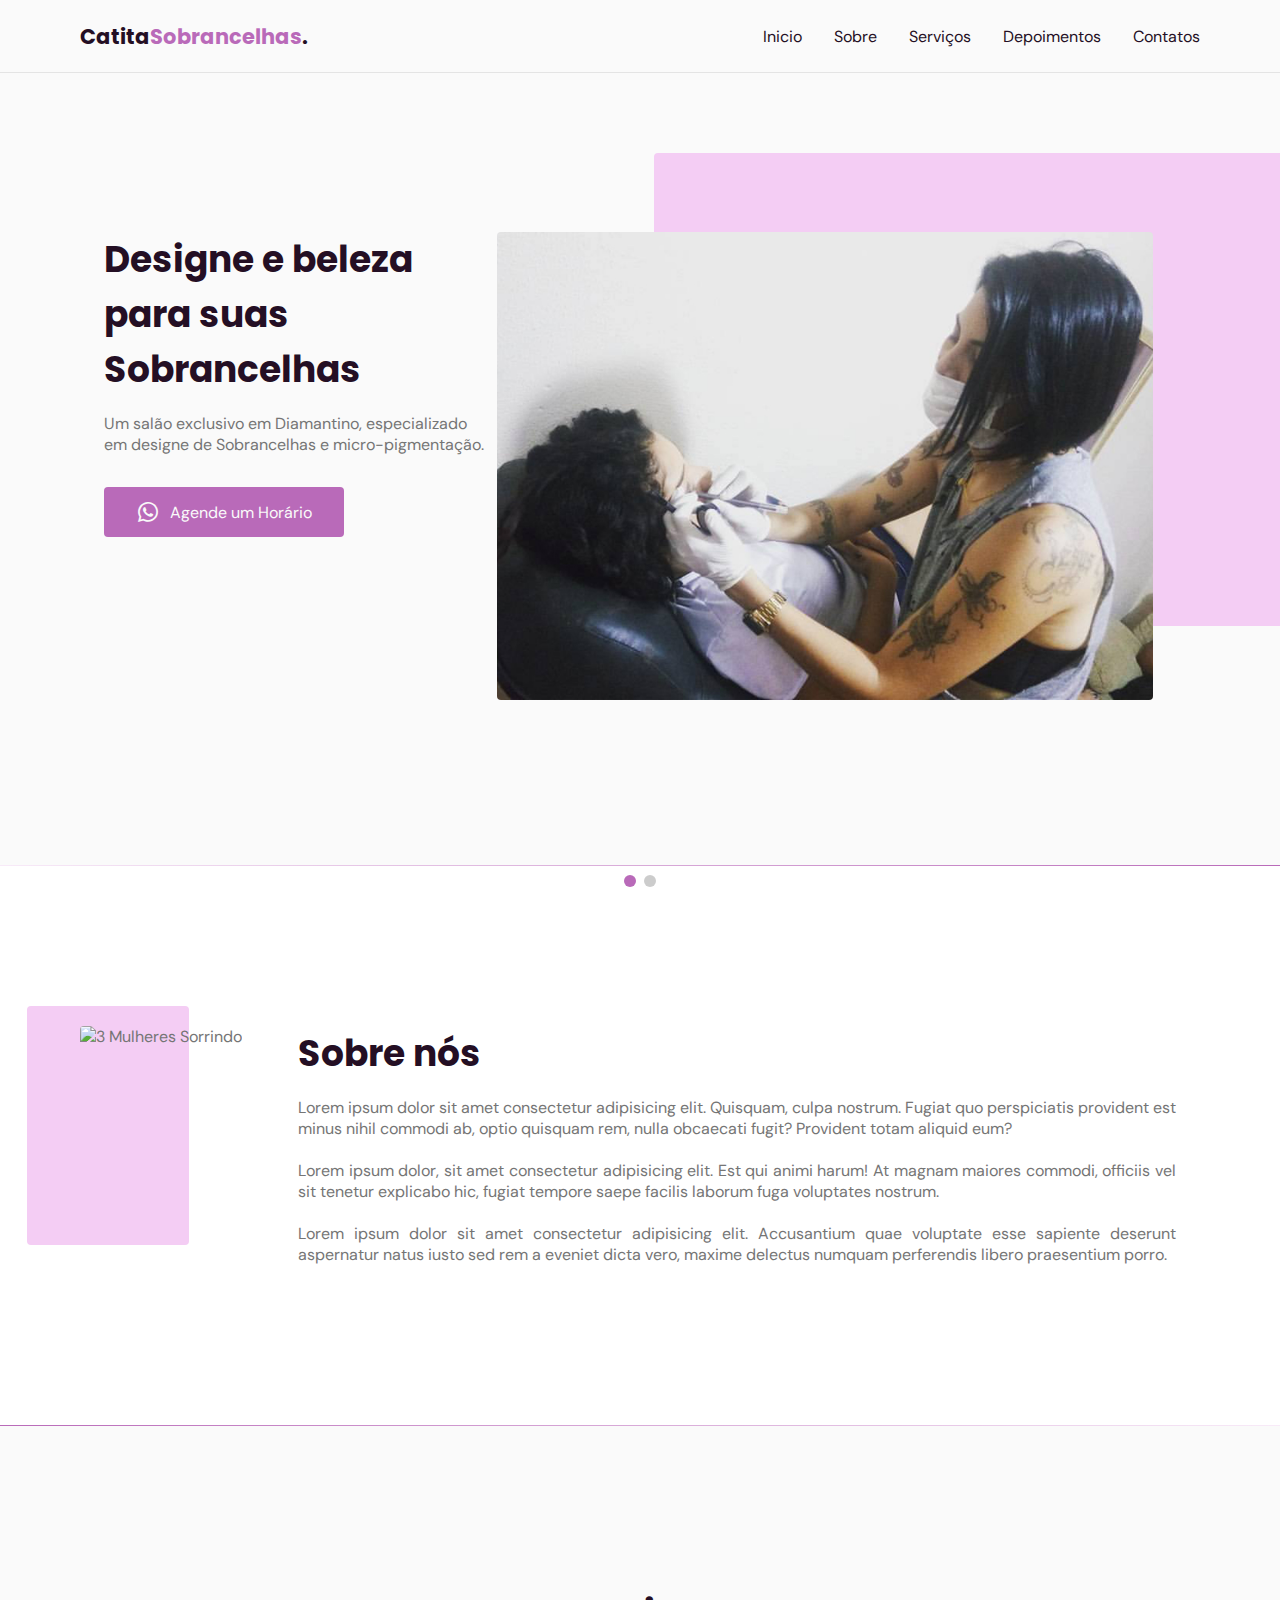
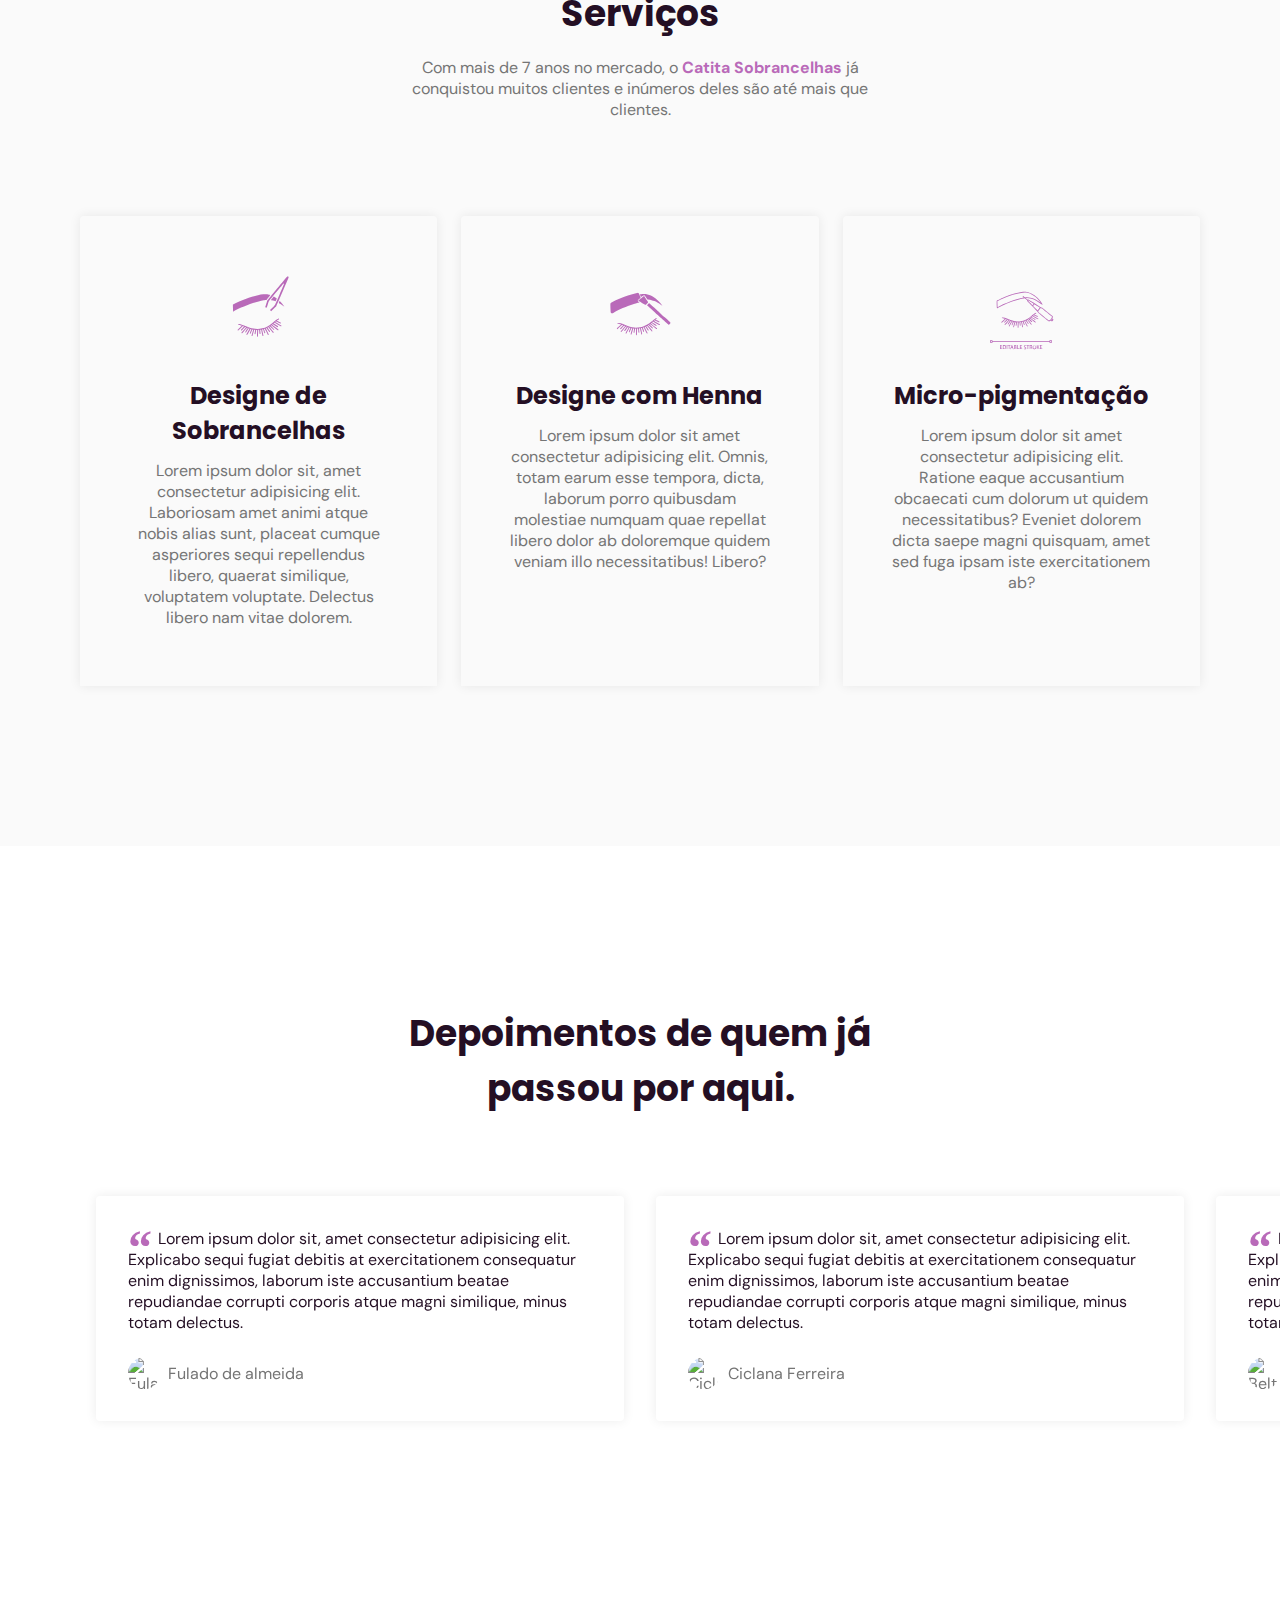
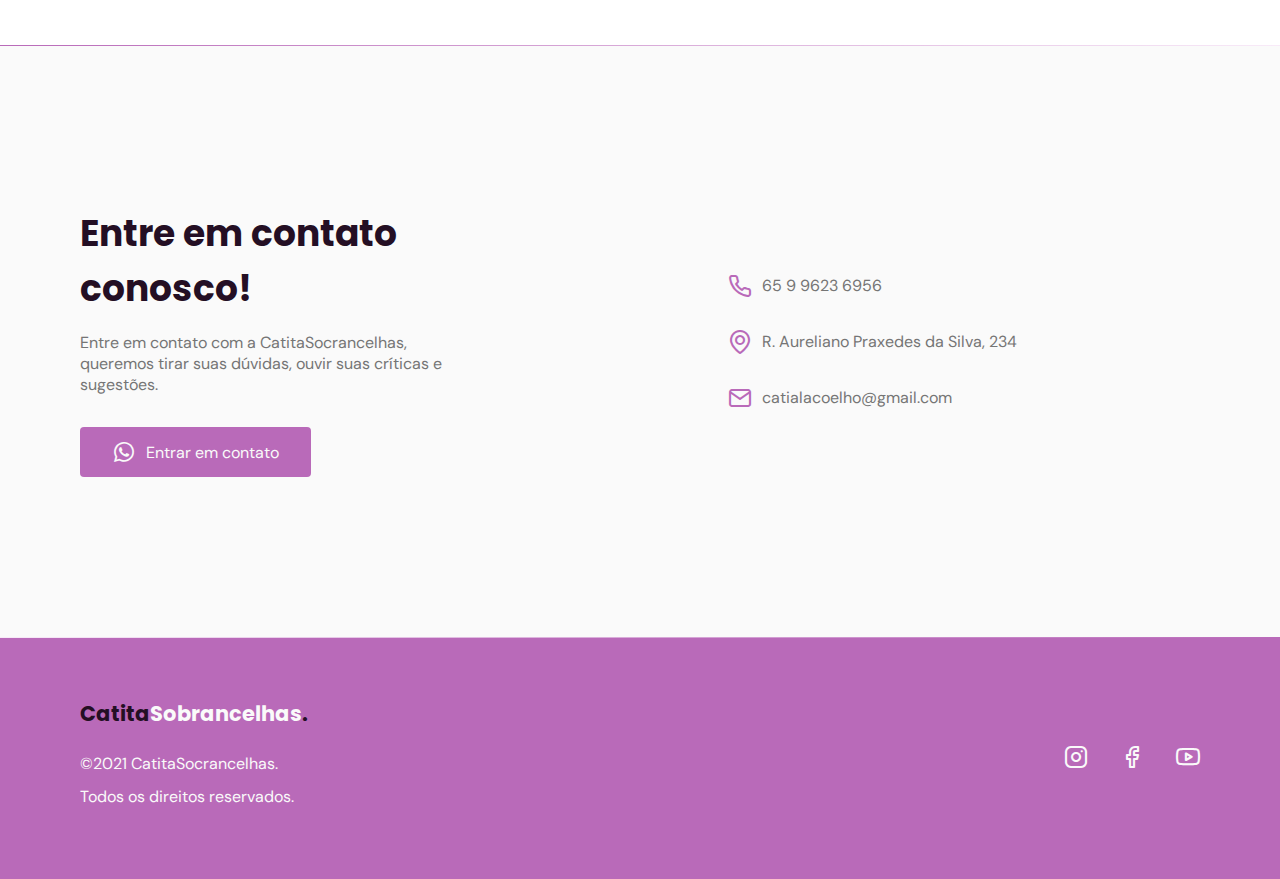
==== index.html @ b18aecb5 "Catita Sobrancelhas :tada:" ====
<!DOCTYPE html>
<html lang="pt_BR">
  <head>
    <!-- PAGE INFO -->
    <meta charset="UTF-8" />
    <meta http-equiv="X-UA-Compatible" content="IE=edge" />
    <meta name="viewport" content="width=device-width, initial-scale=1.0" />
    <title>Catita Sobrancelhas</title>

    <!-- ÍCONES -->
    <link rel="stylesheet" href="./assets/fonts/style.css" />

    <!-- Swiper -->
    <link
      rel="stylesheet"
      href="https://unpkg.com/swiper/swiper-bundle.min.css"
    />

    <!-- STYLES -->
    <link rel="stylesheet" href="style.css" />

    <!-- Fonts -->
    <link rel="preconnect" href="https://fonts.googleapis.com" />
    <link rel="preconnect" href="https://fonts.gstatic.com" crossorigin />
    <link
      href="https://fonts.googleapis.com/css2?family=DM+Sans:wght@400;500;700&family=Poppins:wght@400;500;700&display=swap"
      rel="stylesheet"
    />
  </head>
  <body>
    <header id="header">
      <nav class="container">
        <a href="#" class="logo">Catita<span>Sobrancelhas</span>.</a>
        <div class="menu">
          <!-- Menu -->
          <!-- ul>li*5>a para criar as tags abaixo -->
          <ul class="grid">
            <li><a class="title" href="#home">Inicio</a></li>
            <li><a class="title" href="#about">Sobre</a></li>
            <li><a class="title" href="#services">Serviços</a></li>
            <li><a class="title" href="#testimonials">Depoimentos</a></li>
            <li><a class="title" href="#contact">Contatos</a></li>
          </ul>
        </div>
        <!-- /Menu -->
        <div class="toggle icon-menu"></div>
        <div class="toggle icon-close"></div>
      </nav>
    </header>

    <main>
      <!-- HOME -->
      <section class="section" id="home">
        <div class="container grid">
          <div class="image">
            <img src="./assets/img/catitasobrancelhas01.jpg" alt="" />
          </div>
          <div class="text">
            <h2 class="title">Designe e beleza para suas Sobrancelhas</h2>
            <p>
              Um salão exclusivo em Diamantino, especializado em designe de
              Sobrancelhas e micro-pigmentação.
            </p>
            <a
              class="button"
              href="https://api.whatsapp.com/send?phone=+5565996236956&text=Oi! Gostaria de agendar um horario?"
              target="_blank"
              ><i class="icon-whatsapp"></i>Agende um Horário</a
            >
          </div>
        </div>
      </section>

      <div class="divider-1"></div>

      <!-- ABOUT -->
      <!-- section.section#about>.container.grid -->
      <section class="section" id="about">
        <div class="container grid">
          <div class="image">
            <img
              src="https://images.unsplash.com/photo-1559599101-f09722fb4948?ixid=MnwxMjA3fDB8MHxzZWFyY2h8Mnx8aGFpcmRyZXNzZXJ8ZW58MHx8MHx8&ixlib=rb-1.2.1&auto=format&fit=crop&w=500&q=60"
              alt="3 Mulheres Sorrindo"
            />
          </div>
          <div class="text">
            <h2 class="title">Sobre nós</h2>
            <p>
              Lorem ipsum dolor sit amet consectetur adipisicing elit. Quisquam,
              culpa nostrum. Fugiat quo perspiciatis provident est minus nihil
              commodi ab, optio quisquam rem, nulla obcaecati fugit? Provident
              totam aliquid eum?
            </p>
            <br />
            <p>
              Lorem ipsum dolor, sit amet consectetur adipisicing elit. Est qui
              animi harum! At magnam maiores commodi, officiis vel sit tenetur
              explicabo hic, fugiat tempore saepe facilis laborum fuga
              voluptates nostrum.
            </p>
            <br />
            <p>
              Lorem ipsum dolor sit amet consectetur adipisicing elit.
              Accusantium quae voluptate esse sapiente deserunt aspernatur natus
              iusto sed rem a eveniet dicta vero, maxime delectus numquam
              perferendis libero praesentium porro.
            </p>
          </div>
        </div>
      </section>

      <div class="divider-2"></div>

      <!-- SERVICES -->
      <!-- section.section#services>.container.grid -->
      <section class="section" id="services">
        <div class="container grid">
          <header>
            <h2 class="title">Serviços</h2>
            <p>
              Com mais de 7 anos no mercado, o
              <strong>Catita Sobrancelhas</strong> já conquistou muitos clientes
              e inúmeros deles são até mais que clientes.
            </p>
          </header>
          <div class="cards grid">
            <div class="card">
              <i class="icon-clamp"></i>
              <h3 class="title">Designe de Sobrancelhas</h3>
              <p>
                Lorem ipsum dolor sit, amet consectetur adipisicing elit.
                Laboriosam amet animi atque nobis alias sunt, placeat cumque
                asperiores sequi repellendus libero, quaerat similique,
                voluptatem voluptate. Delectus libero nam vitae dolorem.
              </p>
            </div>
            <div class="card">
              <i class="icon-painting"></i>
              <h3 class="title">Designe com Henna</h3>
              <p>
                Lorem ipsum dolor sit amet consectetur adipisicing elit. Omnis,
                totam earum esse tempora, dicta, laborum porro quibusdam
                molestiae numquam quae repellat libero dolor ab doloremque
                quidem veniam illo necessitatibus! Libero?
              </p>
            </div>
            <div class="card">
              <i class="icon-micro"></i>
              <h3 class="title">Micro-pigmentação</h3>
              <p>
                Lorem ipsum dolor sit amet consectetur adipisicing elit. Ratione
                eaque accusantium obcaecati cum dolorum ut quidem
                necessitatibus? Eveniet dolorem dicta saepe magni quisquam, amet
                sed fuga ipsam iste exercitationem ab?
              </p>
            </div>
          </div>
        </div>
      </section>

      <!-- TESTIMONIALS -->
      <section class="section" id="testimonials">
        <div class="container">
          <header>
            <h2 class="title">Depoimentos de quem já passou por aqui.</h2>
          </header>
          <!-- Swiper Slider main Container -->
          <div class="testimonials swiper-container">
            <!-- Swiper Additional required wrapper -->
            <div class="swiper-wrapper">
              <!-- Swiper Sliders -->
              <div class="testimonial swiper-slide">
                <blockquote>
                  <p>
                    <span>&ldquo;</span>
                    Lorem ipsum dolor sit, amet consectetur adipisicing elit.
                    Explicabo sequi fugiat debitis at exercitationem consequatur
                    enim dignissimos, laborum iste accusantium beatae
                    repudiandae corrupti corporis atque magni similique, minus
                    totam delectus.
                  </p>
                  <cite>
                    <img
                      src="https://randomuser.me/api/portraits/women/79.jpg"
                      alt="Fulana de almeida"
                    />
                    Fulado de almeida
                  </cite>
                </blockquote>
              </div>

              <div class="testimonial swiper-slide">
                <blockquote>
                  <p>
                    <span>&ldquo;</span>
                    Lorem ipsum dolor sit, amet consectetur adipisicing elit.
                    Explicabo sequi fugiat debitis at exercitationem consequatur
                    enim dignissimos, laborum iste accusantium beatae
                    repudiandae corrupti corporis atque magni similique, minus
                    totam delectus.
                  </p>
                  <cite>
                    <img
                      src="https://randomuser.me/api/portraits/women/93.jpg"
                      alt="Ciclano Ferreira"
                    />
                    Ciclana Ferreira
                  </cite>
                </blockquote>
              </div>

              <div class="testimonial swiper-slide">
                <blockquote>
                  <p>
                    <span>&ldquo;</span>
                    Lorem ipsum dolor sit, amet consectetur adipisicing elit.
                    Explicabo sequi fugiat debitis at exercitationem consequatur
                    enim dignissimos, laborum iste accusantium beatae
                    repudiandae corrupti corporis atque magni similique, minus
                    totam delectus.
                  </p>
                  <cite>
                    <img
                      src="https://randomuser.me/api/portraits/women/34.jpg"
                      alt="Beltrano Araújo"
                    />
                    Beltrana Araújo
                  </cite>
                </blockquote>
              </div>
            </div>
            <!-- Swiper pagination -->
            <div class="swiper-pagination"></div>
          </div>
        </div>
      </section>

      <div class="divider-2"></div>

      <!-- CONTACT -->
      <section class="section" id="contact">
        <div class="container grid">
          <div class="text">
            <h2 class="title">Entre em contato conosco!</h2>
            <p>
              Entre em contato com a CatitaSocrancelhas, queremos tirar suas
              dúvidas, ouvir suas críticas e sugestões.
            </p>
            <a
              href="https://api.whatsapp.com/send?phone=+5565996236956&text=Oi! Gostaria de agendar um horario?"
              class="button"
              target="_blank"
              ><i class="icon-whatsapp"></i>Entrar em contato</a
            >
          </div>

          <div class="links">
            <ul class="grid">
              <li><i class="icon-phone"></i> 65 9 9623 6956</li>
              <li>
                <i class="icon-map-pin"></i> R. Aureliano Praxedes da Silva, 234
              </li>
              <li><i class="icon-mail"></i> catialacoelho@gmail.com</li>
            </ul>
          </div>
        </div>
      </section>

      <div class="divider-1"></div>
    </main>

    <footer class="section">
      <div class="container grid">
        <div class="brand">
          <a href="#home" class="logo logo-alt"
            >Catita<span>Sobrancelhas</span>.</a
          >
          <p>©2021 CatitaSocrancelhas.</p>
          <p>Todos os direitos reservados.</p>
        </div>
        <div class="social grid">
          <a href="hhtps://instagram.com" target="_blank">
            <i class="icon-instagram"></i>
          </a>
          <a href="http://facebook.com" target="_blank">
            <i class="icon-facebook"></i>
          </a>
          <a href="http://youtube.com" target="_blank">
            <i class="icon-youtube"></i>
          </a>
        </div>
      </div>
    </footer>

    <a href="#home" class="back-to-top"><i class="icon-arrow-up"></i></a>

    <!-- Swiper -->
    <script src="https://unpkg.com/swiper/swiper-bundle.min.js"></script>

    <!-- ScrollReveal -->
    <script src="https://unpkg.com/scrollreveal"></script>

    <script src="main.js"></script>
  </body>
</html>
---- assets/fonts/style.css ----
@font-face {
  font-family: 'icomoon';
  src:  url('fonts/icomoon.eot?kuvnh8');
  src:  url('fonts/icomoon.eot?kuvnh8#iefix') format('embedded-opentype'),
    url('fonts/icomoon.ttf?kuvnh8') format('truetype'),
    url('fonts/icomoon.woff?kuvnh8') format('woff'),
    url('fonts/icomoon.svg?kuvnh8#icomoon') format('svg');
  font-weight: normal;
  font-style: normal;
  font-display: block;
}

[class^="icon-"], [class*=" icon-"] {
  /* use !important to prevent issues with browser extensions that change fonts */
  font-family: 'icomoon' !important;
  speak: never;
  font-style: normal;
  font-weight: normal;
  font-variant: normal;
  text-transform: none;
  line-height: 1;

  /* Better Font Rendering =========== */
  -webkit-font-smoothing: antialiased;
  -moz-osx-font-smoothing: grayscale;
}

.icon-clamp:before {
  content: "\e90d";
}
.icon-painting:before {
  content: "\e90e";
}
.icon-micro:before {
  content: "\e90f";
}
.icon-arrow_up:before {
  content: "\e90c";
}
.icon-close:before {
  content: "\e900";
}
.icon-cosmetic:before {
  content: "\e901";
}
.icon-facebook:before {
  content: "\e902";
}
.icon-instagram:before {
  content: "\e903";
}
.icon-mail:before {
  content: "\e904";
}
.icon-map-pin:before {
  content: "\e905";
}
.icon-menu:before {
  content: "\e906";
}
.icon-trim:before {
  content: "\e907";
}
.icon-whatsapp:before {
  content: "\e908";
}
.icon-woman-hair:before {
  content: "\e909";
}
.icon-youtube:before {
  content: "\e90a";
}
.icon-phone:before {
  content: "\e90b";
}
---- style.css ----
/* ########### Reset ########### */
* {
  margin: 0;
  padding: 0;
  box-sizing: border-box;
}

ul {
  list-style: none;
}

a {
  text-decoration: none;
}

img {
  width: 100%;
  height: auto;
}
/* ########### VARIABLES ########### */
:root {
  --header-height: 4.5rem;
  --hue: 300;
  /* HSL color mode */
  --base-color: hsl(var(--hue) 36% 57%);
  --base-color-second: hsl(var(--hue) 65% 88%);
  --base-color-alt: hsl(var(--hue) 57% 53%);
  --title-color: hsl(var(--hue) 41% 10%);
  --text-color: hsl(0 0% 46%);
  --text-color-light: hsl(0 0% 98%);
  --body-color: hsl(0 0% 98%);

  /* Fonts */
  --title-font-size: 1.875rem;
  --subtitle-font-size: 1rem;

  --title-font: 'Poppins', sans-serif;
  --body-font: 'DM Sans', sans-serif;
}

/* ########### BASE ########### */
html {
  scroll-behavior: smooth;
}
body {
  font: 400 1rem var(--body-font);
  color: var(--text-color);
  background: var(--body-color);
  -webkit-font-smoothing: antialiased;
}

.title {
  font: 700 var(--title-font-size) var(--title-font);
  color: var(--title-color);
  -webkit-font-smoothing: auto;
}

.button {
  background-color: var(--base-color);
  color: var(--text-color-light);
  height: 3.5rem;
  display: inline-flex;
  align-items: center;
  padding: 0 2rem;
  border-radius: 0.25rem;
  font: 5-- 1rem var(--body-font);
  transition: background 0.3s;
}

.button:hover {
  background: var(--base-color-alt);
}

.divider-1 {
  height: 1px;
  background: linear-gradient(
    270deg,
    hsla(var(--hue), 36%, 57%, 1),
    hsla(var(--hue), 65%, 88%, 0.34)
  );
}

.divider-2 {
  height: 1px;
  background: linear-gradient(
    270deg,
    hsla(var(--hue), 65%, 88%, 0.34),
    hsla(var(--hue), 36%, 57%, 1)
  );
}

/* ########### LAYOUT ########### */
.container {
  margin-left: 1.5rem;
  margin-right: 1.5rem;
}
.grid {
  display: grid;
  gap: 2rem;
}
.section {
  padding: calc(5rem + var(--header-height)) 0;
}

.section .title {
  margin-bottom: 1rem;
}

.section .subtitle {
  font-size: var(--title-font-size);
}

.section header {
  margin-bottom: 4rem;
}

.section header strong {
  color: var(--base-color);
}

#header {
  border-bottom: 1px solid #e4e4e4;
  margin-bottom: 2rem;
  display: flex;

  position: fixed;
  top: 0;
  left: 0;
  z-index: 100;
  background-color: var(--body-color);
  width: 100%;
}

#header.scroll {
  background: var(--base-color);
  box-shadow: 0 0 12px rgba(0, 0, 0, 0.15);
  transition: 0.5s;
}

#header.scroll .logo span,
#header.scroll .icon-menu {
  color: white;
  transition: 0.5s;
}

main {
  margin-top: calc(var(--header-height) + 2rem);
}

/* ########### LOGO ########### */
.logo {
  font: 700 1.31rem var(--title-font);
  color: var(--title-color);
}

.logo span {
  color: var(--base-color);
}

.logo-alt span {
  color: var(--body-color);
}

/* ########### NAVIGATION ########### */
nav {
  height: var(--header-height);
  display: flex;
  align-items: center;
  justify-content: space-between;
  width: 100%;
}

nav ul li {
  text-align: center;
}

nav ul li a {
  transition: color 0.2s;
  position: relative;
}

nav ul li a:hover,
nav ul li a.active {
  color: var(--base-color);
}

nav ul li a::after {
  content: '';
  width: 0%;
  height: 2px;
  background: var(--base-color);

  position: absolute;
  left: 0;
  bottom: -1.5rem;

  transition: width 0.2s;
}

nav ul li a:hover::after,
nav ul li a.active::after {
  width: 100%;
}

nav .menu {
  opacity: 0;
  visibility: hidden;
  top: -20rem;
  transition: 0.2s;
}

nav .menu ul {
  display: none;
}
/* Mostrar Menu */
nav.show .menu {
  opacity: 1;
  visibility: visible;

  background: var(--body-color);

  height: 100vh;
  width: 100vw;

  position: fixed;
  top: 0;
  left: 0;

  display: grid;
  place-content: center;
}

nav.show .menu ul {
  display: grid;
}

nav.show ul.grid {
  gap: 4rem;
}

/* ########### TOGGLE MENU ########### */
.toggle {
  color: var(--base-color);
  font-size: 1.5rem;
  cursor: pointer;
}

nav .icon-close {
  visibility: hidden;
  opacity: 0;

  position: absolute;
  top: -1.5rem;
  right: 1.5rem;

  transition: 0.2s;
}

nav.show div.icon-close {
  visibility: visible;
  opacity: 1;
  top: 1.5rem;
}

/* ########### HOME ########### */
#home {
  overflow: hidden;
}

#home .container {
  margin: 0;
}

#home .image {
  position: relative;
}

#home .image::before {
  content: '';
  height: 100%;
  width: 100%;
  background: var(--base-color-second);
  position: absolute;
  top: -16.8%;
  left: 16.7%;
  z-index: 0;
}

#home .image img {
  position: relative;
  right: 2.93rem;
}

#home .image img,
#home .image::before {
  border-radius: 0.25rem;
}

#home .text {
  margin-left: 1.5rem;
  margin-right: 1.5rem;
  text-align: center;
}

#home .text h1 {
  margin-bottom: 1rem;
}

#home .text p {
  margin-bottom: 2rem;
  max-width: 100%;
}

/* ########### ABOUT ########### */
#about {
  background: white;
}
#about .container {
  margin: 0;
}

#about .image {
  position: relative;
}

#about .image::before {
  content: '';
  height: 100%;
  width: 100%;
  background: var(--base-color-second);
  position: absolute;
  top: -8.3%;
  left: -33%;
  z-index: 0;
}

#about .image img {
  position: relative;
}

#about .image img,
#about .image::before {
  border-radius: 0.25rem;
}

#about .text {
  margin-left: 1.5rem;
  margin-right: 1.5rem;
  text-align: justify;
}

/* ########### SERVICES ########### */
.cards.grid {
  gap: 1.5rem;
}

.card {
  padding: 3.625rem 2rem;
  box-shadow: 0px 0px 12px rgba(0, 0, 0, 0.08);
  border-bottom: 0.25rem;
  border-radius: 0.25rem 0.25rem 0 0;
  text-align: center;
}

.card i {
  display: block;
  margin-bottom: 1.5rem;
  font-size: 5rem;
  color: var(--base-color);
}

.card .title {
  font-size: 1.5rem;
  margin-bottom: 0.75rem;
}

/* ########### TESTIMONIALS ########### */
#testimonials {
  background: white;
}

#testimonials .container {
  margin-left: 0;
  margin-right: 0;
}

#testimonials header {
  margin-left: 1.5rem;
  margin-right: 1.5rem;
  margin-bottom: 0;
}

#testimonials blockquote {
  padding: 2rem;
  box-shadow: 0px 0px 12px rgba(0, 0, 0, 0.08);
  border-radius: 0.25rem;
}

#testimonials blockquote p {
  position: relative;
  text-indent: 1.875rem;
  margin-bottom: 1.5rem;
  color: var(--title-color);
}

#testimonials blockquote p span {
  font: 700 3rem serif;

  /* display: flex; */
  position: absolute;
  top: -0.5rem;
  left: -1.875rem;
  color: var(--base-color);
}

#testimonials cite {
  display: flex;
  align-items: center;
  font-style: normal;
}

#testimonials cite img {
  width: 2rem;
  height: 2rem;
  object-fit: cover;
  clip-path: circle();
  margin-right: 0.5rem;
}

/* ########### SWIPER ########### */

.swiper-slide {
  height: auto;
  padding: 4rem 1rem;
}

.swiper-pagination-bullet {
  width: 0.75rem;
  height: 0.75rem;
}

.swiper-pagination-bullet-active {
  background: var(--base-color);
}

/* ########### CONTACT ########### */
#contact .grid {
  gap: 4rem;
}

#contact .text p {
  margin-bottom: 2rem;
}

#contact .button i,
#contact ul li i,
#home .text a i {
  font-size: 1.5rem;
  margin-right: 0.625rem;
}

#contact ul.grid {
  gap: 2rem;
}

#contact ul li {
  display: flex;
  align-items: center;
}

#contact ul li i {
  color: var(--base-color);
}

/* ########### FOOTER ########### */
footer {
  background: var(--base-color);
}

footer.section {
  padding: 4rem 0;
}
footer .logo {
  display: inline-block;
  margin-bottom: 1.5rem;
}

footer .brand p {
  color: var(--text-color-light);
  margin-bottom: 0.75rem;
}

footer i {
  font-size: 1.5rem;
  color: var(--text-color-light);
}

footer .social {
  grid-auto-flow: column;
  width: fit-content;
}

footer .social a {
  /* margin-right: 2rem; */
  transition: 0.3s;
  display: inline-block;
}

footer .social a:hover {
  transform: translateY(-8px);
}

/* Back to top */
.back-to-top {
  background: var(--base-color);
  color: var(--text-color-light);

  position: fixed;
  right: 1rem;
  bottom: 1rem;

  padding: 0.5rem;
  clip-path: circle();

  font-size: 1.5rem;
  line-height: 0;

  visibility: hidden;
  opacity: 0;

  transition: 0.3s;
  transform: translateY(100%);
}

.back-to-top.show {
  visibility: visible;
  opacity: 1;
  transform: translateY(0);
}

/* Responsible */

/* ===#=== Media Queries ===#=== */
/* Extra Large Devices: 1200 >= */
@media (min-width: 1200px) {
  /* Reusable Classes */
  .container {
    max-width: 1120px;
    margin-left: auto;
    margin-right: auto;
  }

  .section {
    padding: 10rem 0;
  }

  .section header,
  #testimonials header {
    max-width: 32rem;
    text-align: center;
    margin-left: auto;
    margin-right: auto;
  }

  .button {
    height: 3.125rem;
  }

  /* Navigation */
  nav .menu {
    opacity: 1;
    visibility: visible;
    top: 0;
  }

  nav .menu ul {
    display: flex;
    gap: 2rem;
  }

  nav .menu ul li a.title {
    font: 400 1rem var(--body-font);
    -webkit-font-smoothing: antialiased;
  }

  nav .menu ul li a.title.active {
    font-weight: bold;
    -webkit-font-smoothing: auto;
  }

  nav .icon-menu {
    display: none;
  }

  #header.scroll {
    background: var(--text-color-light);
  }

  #header.scroll .logo span,
  #header.scroll .icon-menu {
    color: var(--base-color);
  }

  /* Home */
  #home .container {
    grid-auto-flow: column;
    justify-content: space-between;
    margin: 0 auto;
  }
  #home .image {
    order: 1;
  }
  #home .text {
    order: 0;
    max-width: 24rem;
    text-align: left;
  }

  /* Layout */
  main {
    margin-top: var(--header-height);
  }

  /* Services */
  .cards {
    grid-template-columns: 1fr 1fr 1fr;
  }

  .card {
    padding-left: 3rem;
    padding-right: 3rem;
  }

  /* Testimonials */
  #testimonials .container {
    margin-left: auto;
    margin-right: auto;
  }

  /* About */
  #about .container {
    margin: 0 auto;
    grid-auto-flow: column;
  }

  /* Contact */
  #contact .container {
    grid-auto-flow: column;
    align-items: center;
  }

  #contact .text {
    max-width: 25rem;
  }

  /* Footer */
  footer.section {
    padding: 3.75rem 0;
  }

  footer .container {
    grid-auto-flow: column;
    align-items: center;
    justify-content: space-between;
  }
}
/* Large Devices: 1023 >= */
/* Large Devices: > 992 */
@media (min-width: 992px) {
  :root {
    --title-font-size: 2.25rem;
    --subtitle-font-size: 1.125rem;
  }
}
/* Medium Devices: >= 767  */
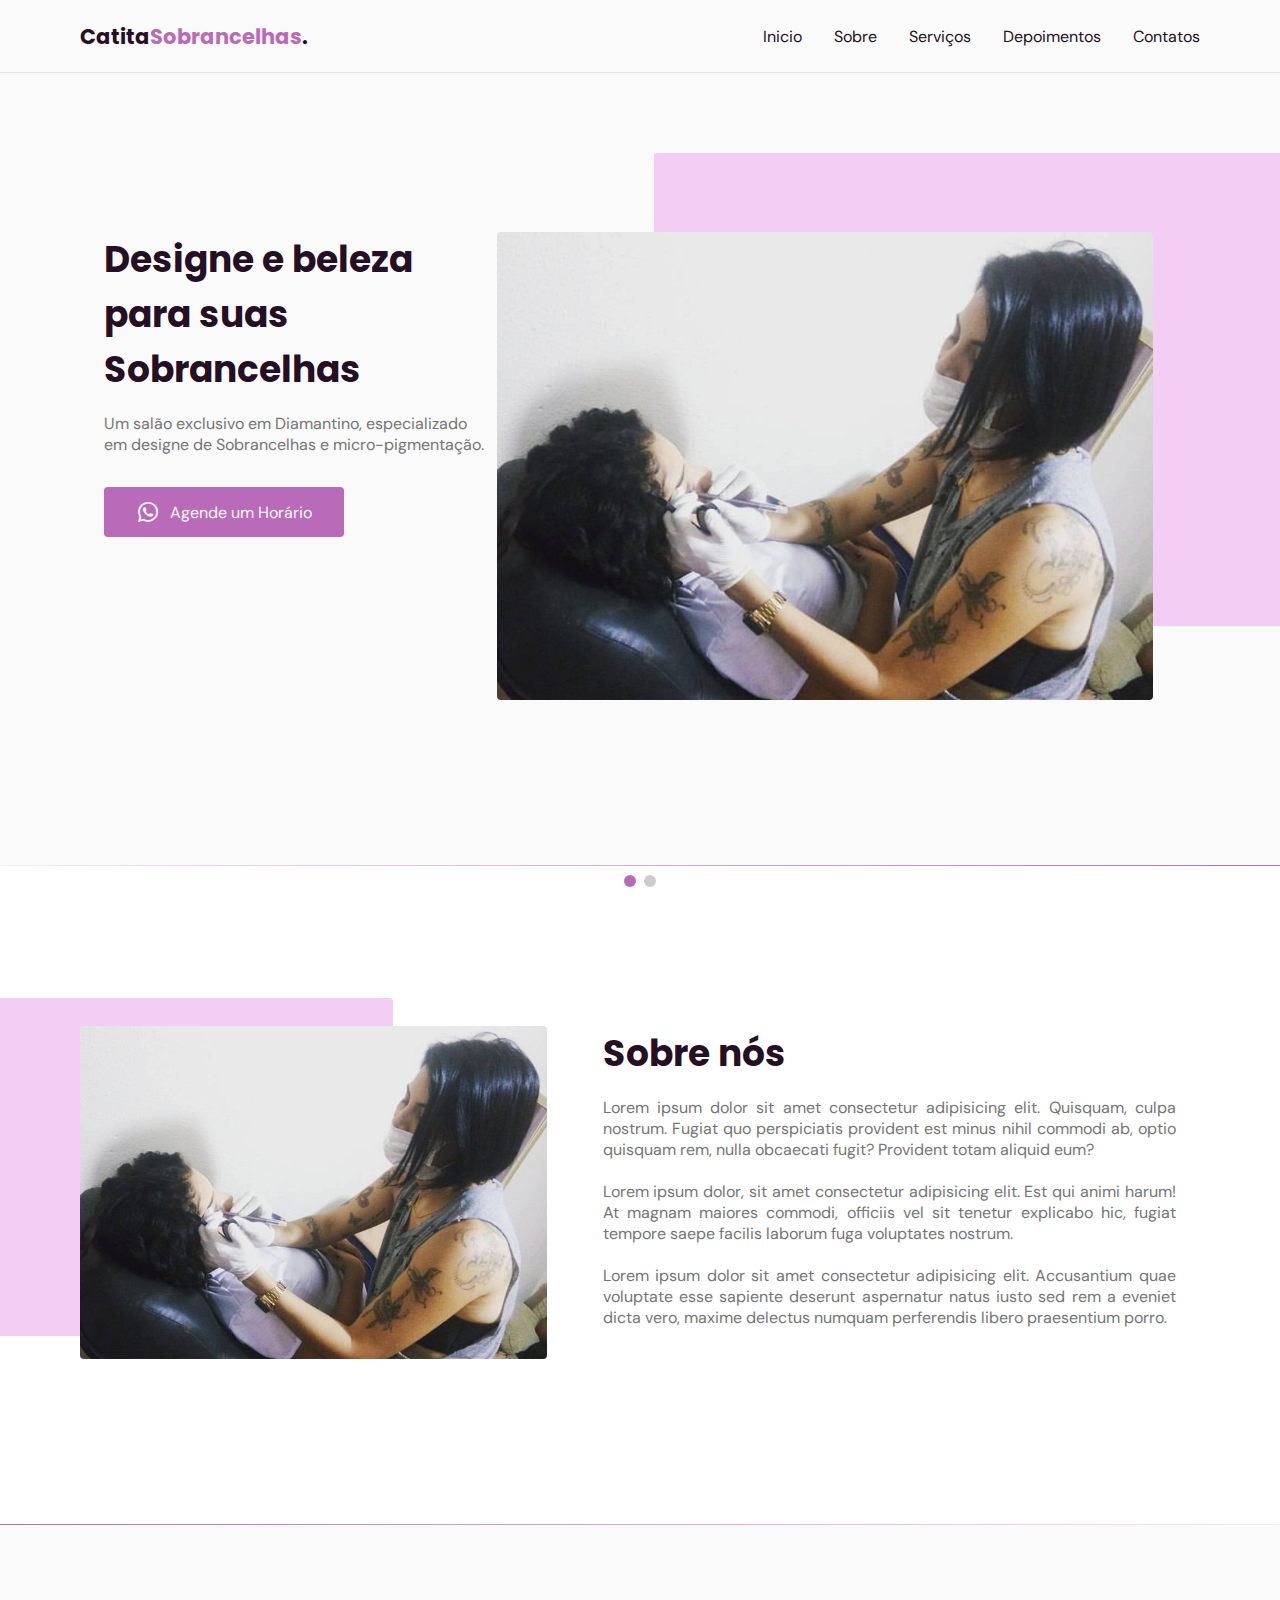
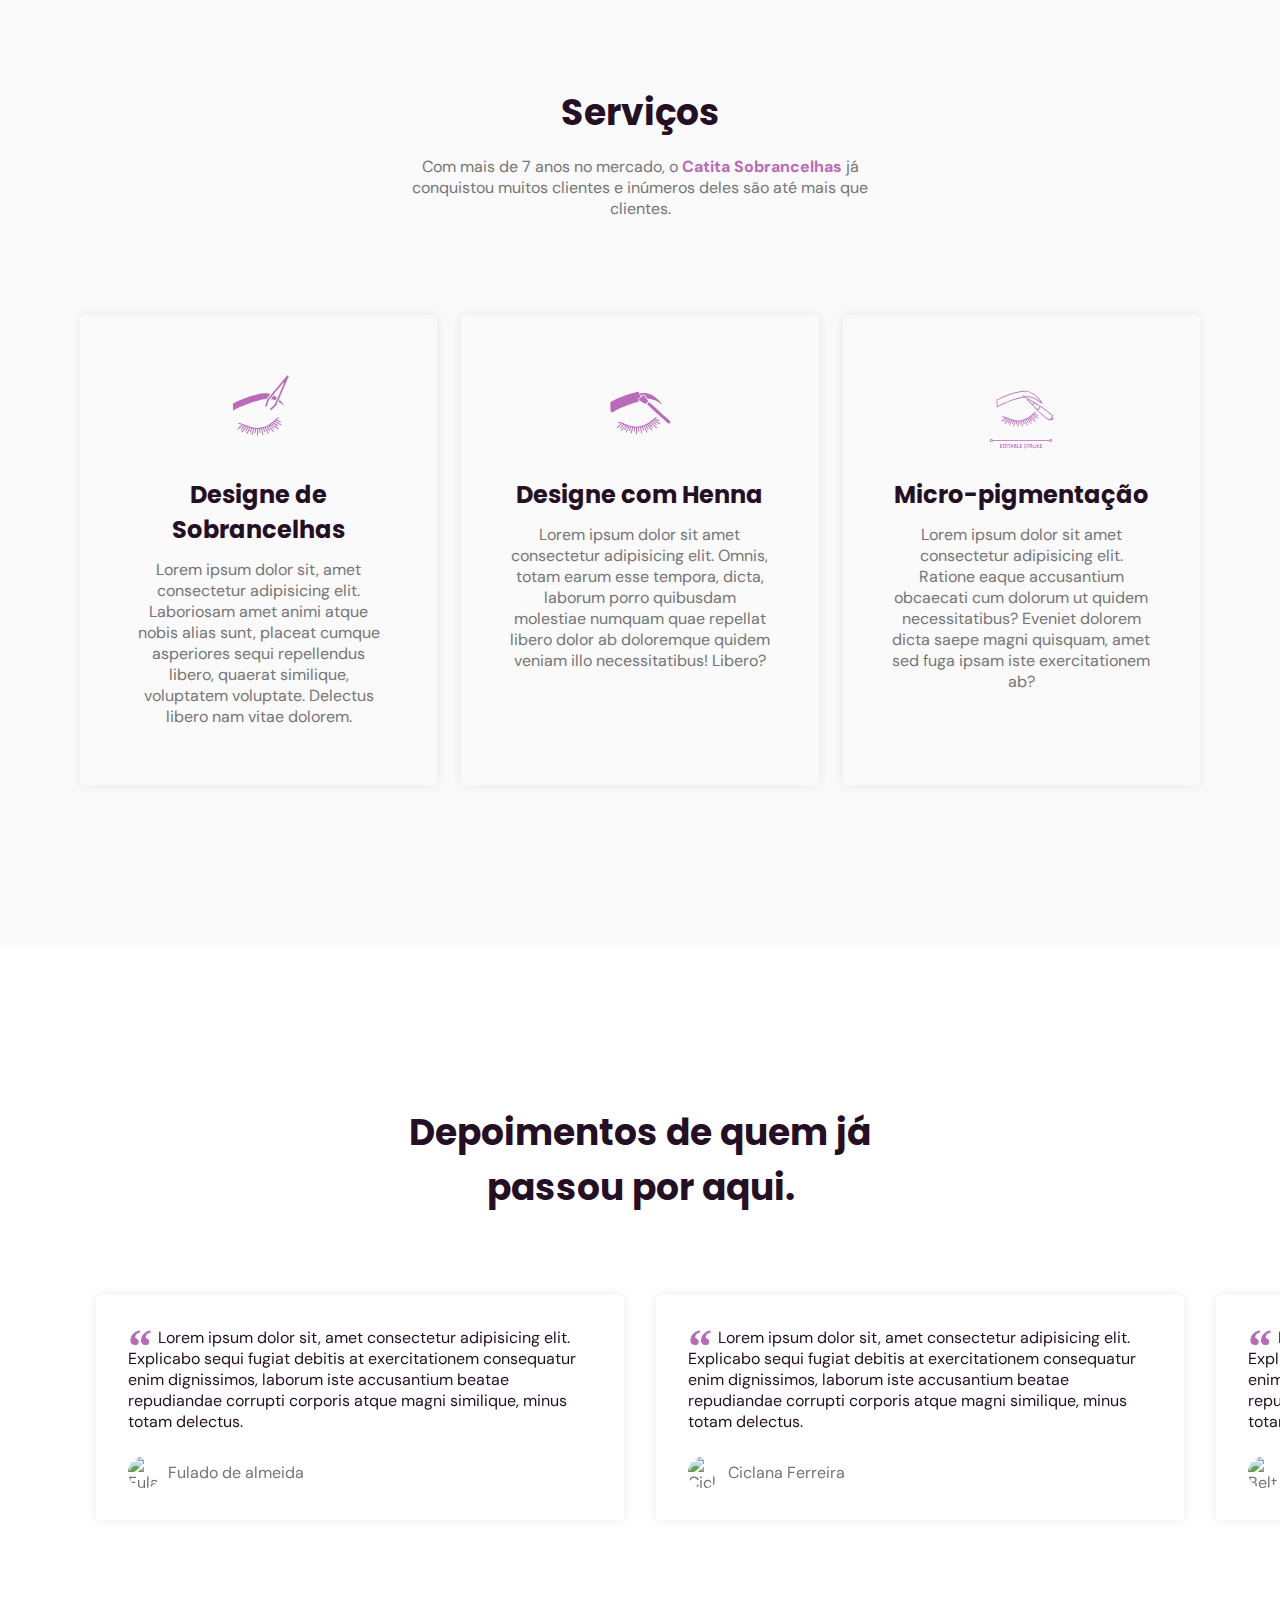
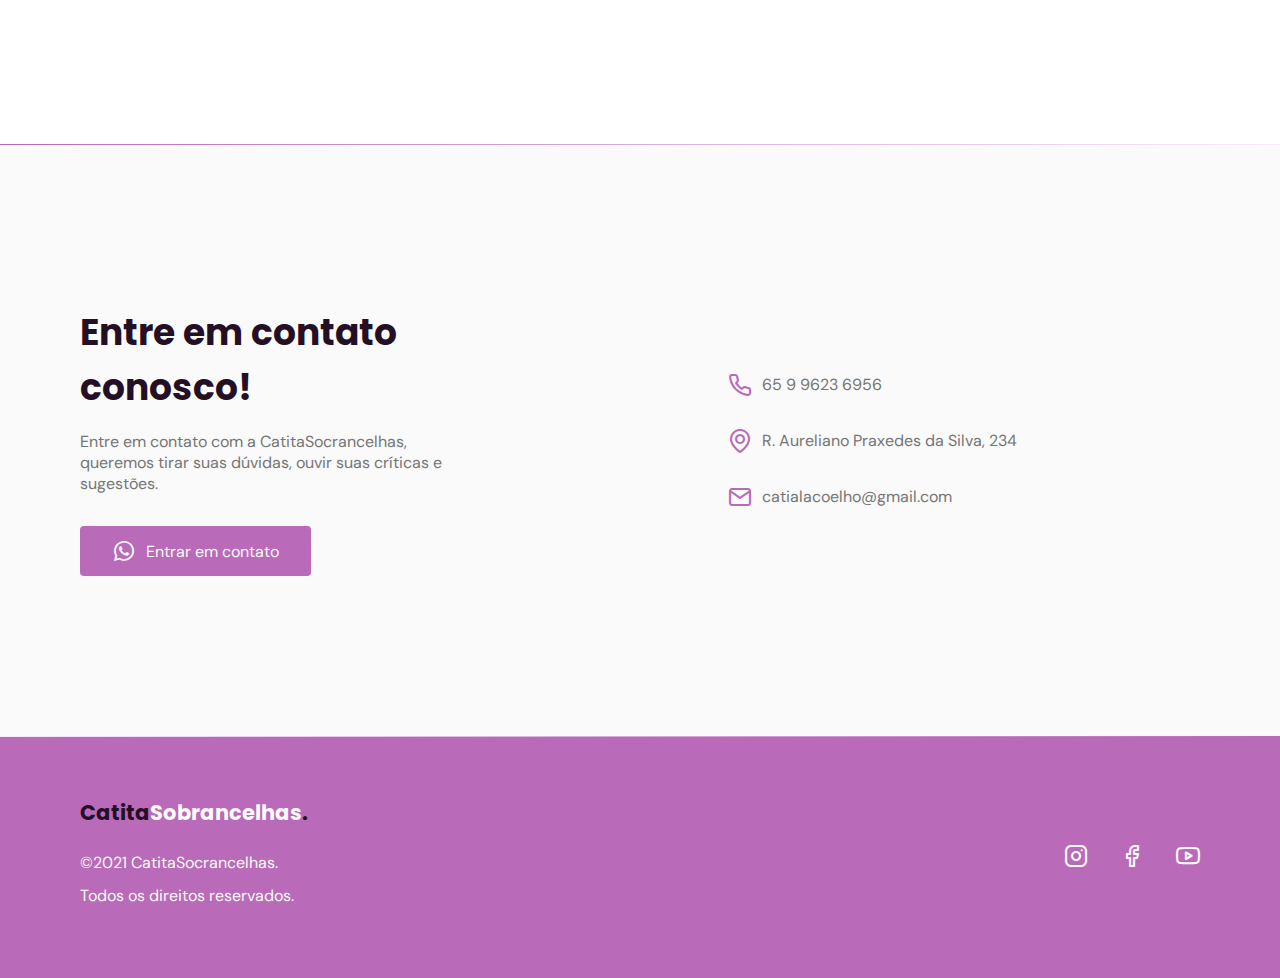
==== commit 18c8157c: "Catita Sobrancelhas :tada:" ====
--- a/index.html
+++ b/index.html
@@ -79,7 +79,7 @@
         <div class="container grid">
           <div class="image">
             <img
-              src="https://images.unsplash.com/photo-1559599101-f09722fb4948?ixid=MnwxMjA3fDB8MHxzZWFyY2h8Mnx8aGFpcmRyZXNzZXJ8ZW58MHx8MHx8&ixlib=rb-1.2.1&auto=format&fit=crop&w=500&q=60"
+              src="./assets/img/catitasobrancelhas01.jpg"
               alt="3 Mulheres Sorrindo"
             />
           </div>
